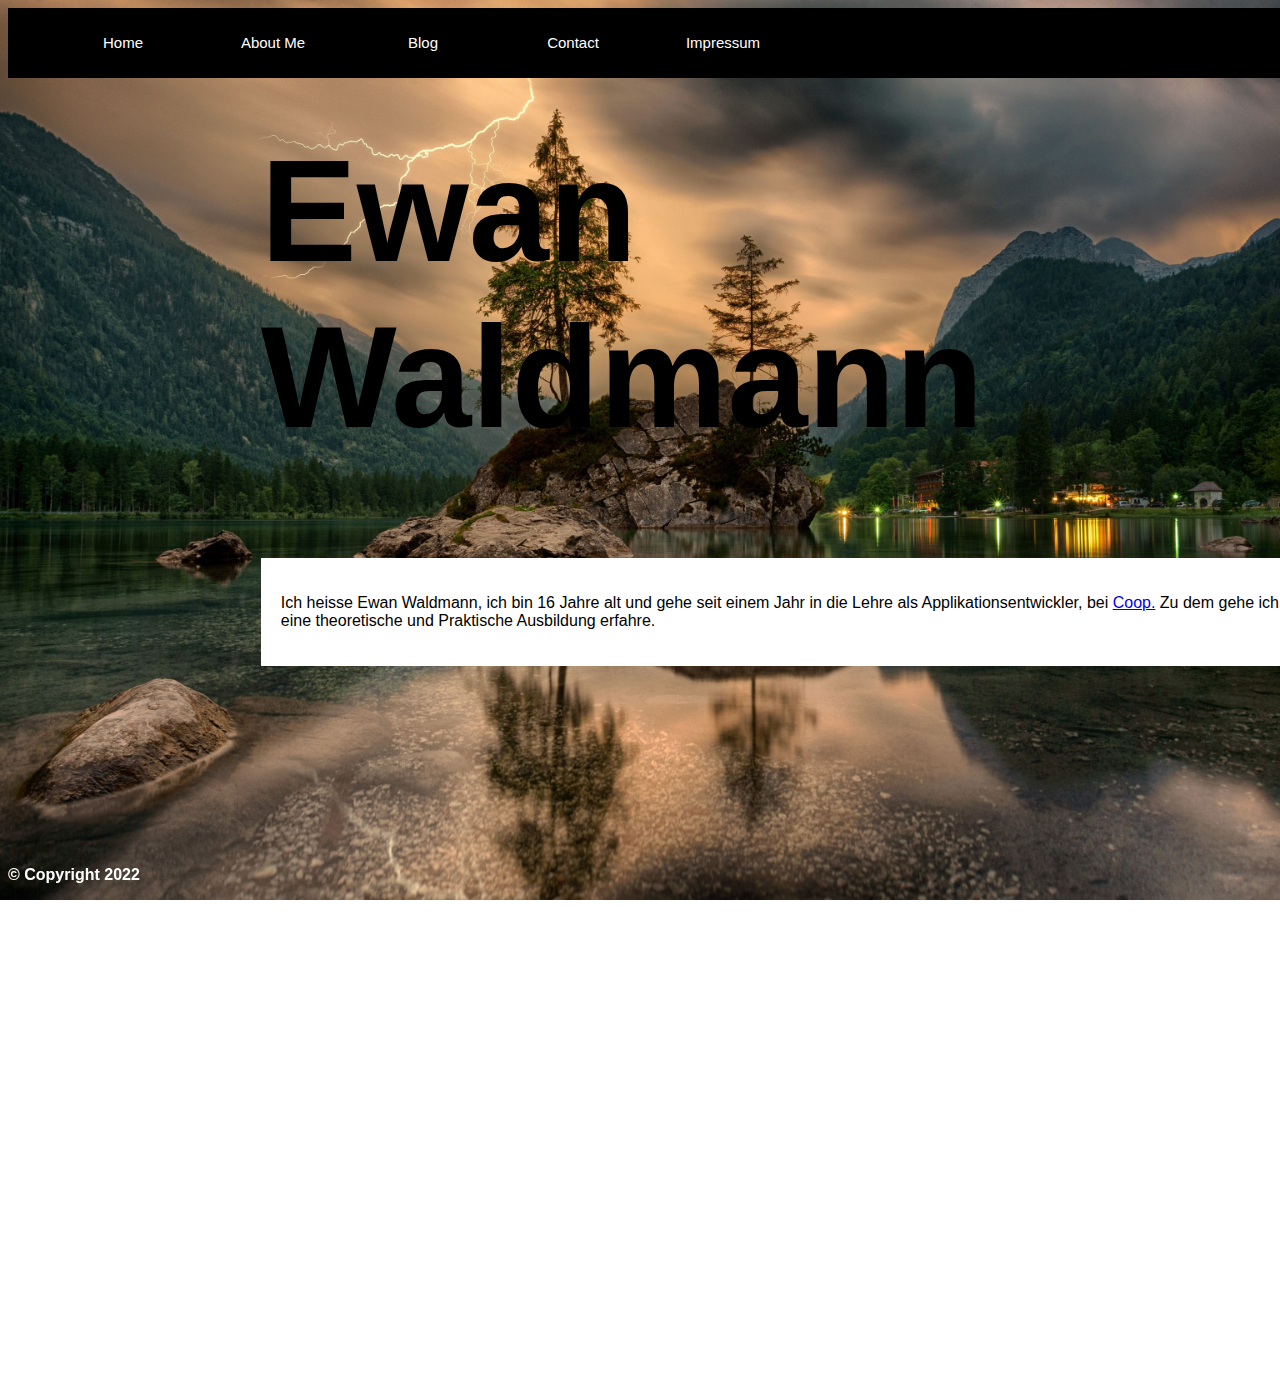
==== aboutme.html @ a39cfaf3 "Format fixing" ====
<head>
    <meta charset="UTF-8">
    <meta http-equiv="X-UA-Compatible" content="IE=edge">
    <meta name="viewport" content="width=device-width, initial-scale=1.0">
    <link href="css/style.css" rel="stylesheet">
    <title>About Me</title>
</head>

<body>
    <header>
        <h1 class="title">Ewan Waldmann</h1>
    </header>
    <nav>
        <!--Navigationsleiste-->

        <ul class="navbar">
            <li class="navbox"><a class="navtext" href="index.html">Home</a> </li>
            <li class="navbox"><a class="navtext" href="aboutme.html">About Me</a></li>
            <li class="navbox"><a class="navtext" href="Blog.html">Blog</a> </li>
            <li class="navbox"><a class="navtext" href="contact.html">Contact</a> </li>
            <li class="navbox"><a class="navtext" href="impressum.html">Impressum</a></li>

        </ul>
    </nav>

    <main class="maintext">
        <p>Ich heisse Ewan Waldmann, ich bin 16 Jahre alt und gehe seit einem Jahr in die Lehre als
            Applikationsentwickler, bei <a href="https://coop.ch" target="_blank">Coop.</a> Zu dem gehe ich zur <a
                href="https://bbzbl.ch" target="_blank">Schule</a>, wo ich eine theoretische und Praktische Ausbildung
            erfahre. </p>


    </main>
    <footer>
        <h3>© Copyright 2022</h3>
    </footer>
</body>
---- css/style.css ----
@import url(https://fonts.google.com/specimen/Oswald?query=oswald);
* {
    box-sizing: border-box;
    font-family: "oswald", sans-serif;
    font-size: medium;
}

body {
    max-width: 100%;
    display: grid;

    grid-template-columns: 20% 90% 10%;

    grid-template-rows: auto 3fr auto;

    grid-template-areas:

        "nav nav nav"
        "aside main ASIDE"
        "footer footer footer";

}

main {
    grid-area: main;
    width: 1200px;
    margin-top: 12rem;
}

header {
    font-weight: bolder;
    font-size: 300%;
    margin-top: 25px;
}

footer {
    grid-area: footer;
    bottom: 0;
    position: fixed;
    color: white;
    font-size: initial;
    text-align: center;
}

#footertext {
    /*Text im Footer*/
    color: white;
    font-size: 16px;

}

.welcome {
    /*Homeseite inschrift*/
    font-size: 1000%;
    color: #BDD4E7;
    margin-top: 150px;
    width: fit-content;

}

nav {
    /*Navigationsbalken*/
    background-color: black;
    width: 100%;
    height: 70px;
    grid-area: nav;
    position: absolute;
    margin-top: 0;
}



.navbar {
    /*Navigationsliste*/
    list-style: none;
}

.navbox {
    /*Navigationsbox*/
    float: left;
    background-color: black;
    text-align: center;
    width: 150px;
}

.navtext {
    /*Text in der Navigationsbox*/
    display: block;
    color: white;
    padding: 10px 12px;
    text-decoration: none;
    font-size: 15px;
}

.navbox:hover {
    /*Hover über den Navtext*/
    background-color: #333;
    border-left: solid white;
}

.navbox2 {
    /*zweite Navigationsbox*/
    display: none;
}



html {
    /*hintergrund auf allen Seiten*/
    background-image: url("Medien/tree.jpg");
    background-size: cover;
    background-position: center;
    min-height: 1400px;
    background-attachment: fixed;
}


.title {
    /*Title auf allen seiten*/
    font-size: 300%;
    margin-left: 100%;
}

.maintext {
    padding: 20px;
    background-color: white;
    height: fit-content;
    margin-top: 0;
    grid-area: main;
}

.hiddennav {
    display: none;
    list-style: none;
}

.contact {
    /*DIV Kontaktseite*/
    padding: 30px;
   margin-top: 0;
}


.contactinput {
    /*Inputfeld Kontaktseite*/
    color: #212227;
    border: none;
    border-bottom: 1px solid #212227;
    text-align: left;
    width: 100%;
    height: 50px;
    font-size: 16px;
    outline: none;
}



#contactmessage {
    /*Textfeld Kontaktseite*/
    width: 100%;
    font-size: 16px;
    margin-top: 20px;
    border: 1px solid #212227;
    min-height: 200px;
    border-radius: 8px;
    padding: 10px;
    outline: none;
}

#submit {
    background-color: #212227;
    color: white;
    padding: 12px 20px;
    border: none;
    border-radius: 5px;
    cursor: pointer;

}

#submit:hover {
    background-color: #637074;

}

@media only screen and (max-width: 700px) {

    .welcome {
        padding-top: 40px;
        font-size: 300%;
        font-weight: lighter;
    }

    main{
        width: 400px;
    }
    .title {
        font-size: 150%;
        padding: 40px;
    }

    .navtext {
        font-size: 12px;
    }

    .home {
        min-height: 700px;

    }

    .navbar {
        display: none;
    }

    #impressum {
        font-size: 14px;
    }

    .hiddennav {
        display: block;
        list-style: none;
    }

    .hiddennav:hover .navbox2 {
        display: block;
        list-style: none;
    }
}
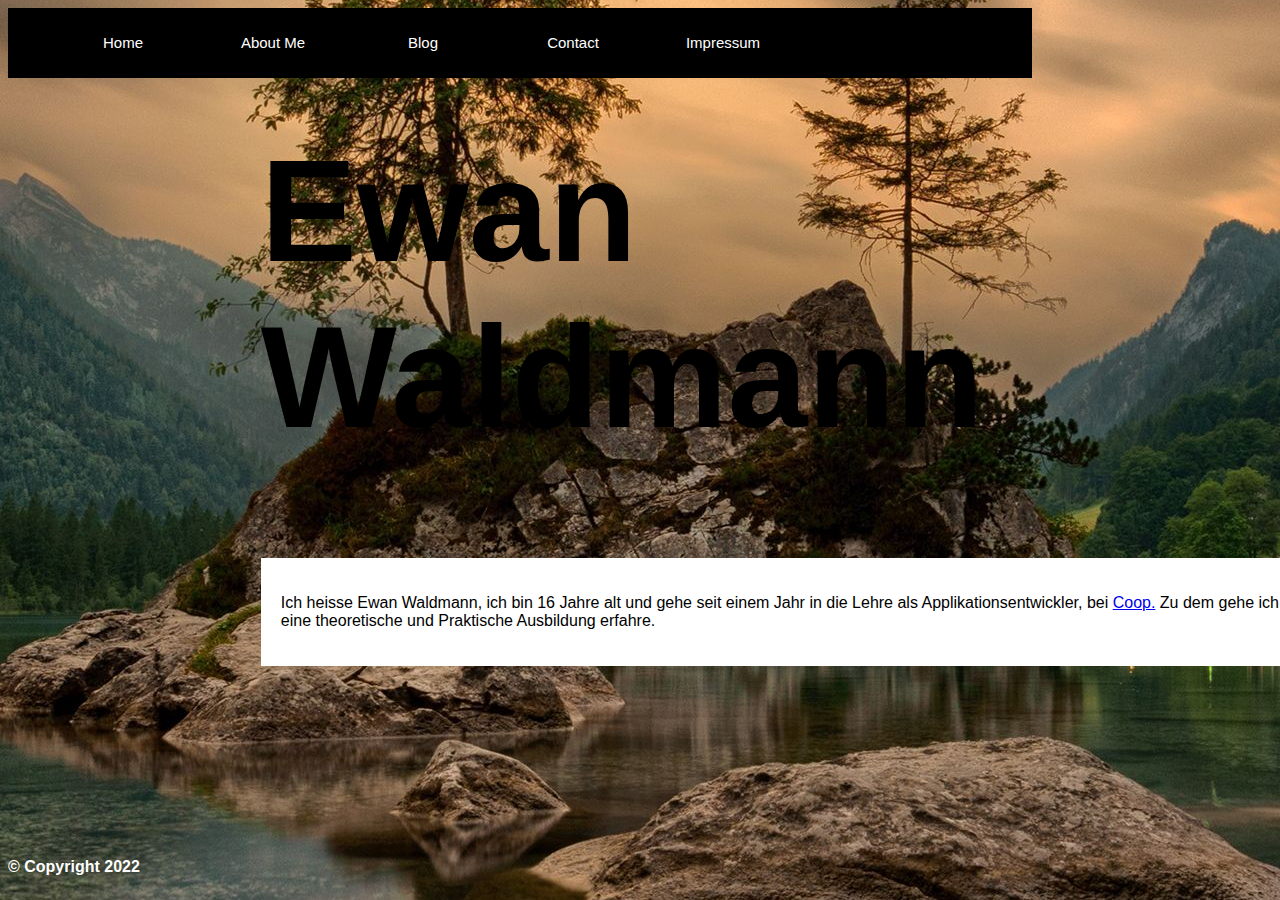
==== commit 6c560dd2: "fixing" ====
--- a/aboutme.html
+++ b/aboutme.html
@@ -21,6 +21,14 @@
             <li class="navbox"><a class="navtext" href="impressum.html">Impressum</a></li>
 
         </ul>
+        <ul class="hiddennav">
+            <li class="navbox1"><a class="navtext" href="index.html">Menu</a></li>
+                <ul>
+                    <li class="navbox2"><a class="navtext" href="aboutme.html">About Me</a></li>
+                    <li class="navbox2"><a class="navtext" href="Blog.html">Blog</a> </li>
+                    <li class="navbox2"><a class="navtext" href="contact.html">Contact</a> </li>
+                    <li class="navbox2"><a class="navtext" href="impressum.html">Impressum</a></li>
+                </ul>
     </nav>
 
     <main class="maintext">
--- a/css/style.css
+++ b/css/style.css
@@ -1,4 +1,5 @@
 @import url(https://fonts.google.com/specimen/Oswald?query=oswald);
+
 * {
     box-sizing: border-box;
     font-family: "oswald", sans-serif;
@@ -6,7 +7,17 @@
 }
 
 body {
-    max-width: 100%;
+    /*Body auf allen seiten mit dem Grid*/
+
+    /*hintergrund auf allen Seiten*/
+    background-image: url("Medien/tree.jpg");
+    /*   background-size: cover;
+       background-position: center;
+       min-height: 1400px;
+       background-attachment: fixed;*/
+    background-position: center;
+    background-repeat: no-repeat;
+    max-width: fit-content;
     display: grid;
 
     grid-template-columns: 20% 90% 10%;
@@ -16,7 +27,7 @@
     grid-template-areas:
 
         "nav nav nav"
-        "aside main ASIDE"
+        "aside main main"
         "footer footer footer";
 
 }
@@ -36,10 +47,9 @@
 footer {
     grid-area: footer;
     bottom: 0;
-    position: fixed;
     color: white;
     font-size: initial;
-    text-align: center;
+    text-align: left;
 }
 
 #footertext {
@@ -53,7 +63,7 @@
     /*Homeseite inschrift*/
     font-size: 1000%;
     color: #BDD4E7;
-    margin-top: 150px;
+    margin-top: 10;
     width: fit-content;
 
 }
@@ -61,7 +71,7 @@
 nav {
     /*Navigationsbalken*/
     background-color: black;
-    width: 100%;
+    width: 80%;
     height: 70px;
     grid-area: nav;
     position: absolute;
@@ -83,6 +93,13 @@
     width: 150px;
 }
 
+.navbox1 {
+    background-color: black;
+    text-align: center;
+    width: 150px;
+}
+
+
 .navtext {
     /*Text in der Navigationsbox*/
     display: block;
@@ -101,18 +118,18 @@
 .navbox2 {
     /*zweite Navigationsbox*/
     display: none;
-}
-
-
-
-html {
-    /*hintergrund auf allen Seiten*/
-    background-image: url("Medien/tree.jpg");
-    background-size: cover;
-    background-position: center;
-    min-height: 1400px;
-    background-attachment: fixed;
-}
+    background-color: black;
+    text-align: center;
+    width: 150px;
+    height: 40px;
+}
+
+.navbox2:hover {
+    background-color: #333;
+    border-left: solid white;
+}
+
+
 
 
 .title {
@@ -122,6 +139,7 @@
 }
 
 .maintext {
+    /*Formatierung des Textest auf allen seiten in der Main*/
     padding: 20px;
     background-color: white;
     height: fit-content;
@@ -130,14 +148,20 @@
 }
 
 .hiddennav {
+    /*versteckte NAVBar bei verkleinerung des Fensters*/
     display: none;
     list-style: none;
+}
+
+.hiddennav:hover {
+
+    width: fit-content;
 }
 
 .contact {
     /*DIV Kontaktseite*/
     padding: 30px;
-   margin-top: 0;
+    margin-top: 0;
 }
 
 
@@ -168,6 +192,7 @@
 }
 
 #submit {
+    /*Submit button*/
     background-color: #212227;
     color: white;
     padding: 12px 20px;
@@ -182,17 +207,23 @@
 
 }
 
+#platz {
+    height: 700px;
+}
+
 @media only screen and (max-width: 700px) {
 
     .welcome {
+        /*titel auf Homepage*/
         padding-top: 40px;
         font-size: 300%;
         font-weight: lighter;
     }
 
-    main{
+    main {
         width: 400px;
     }
+
     .title {
         font-size: 150%;
         padding: 40px;
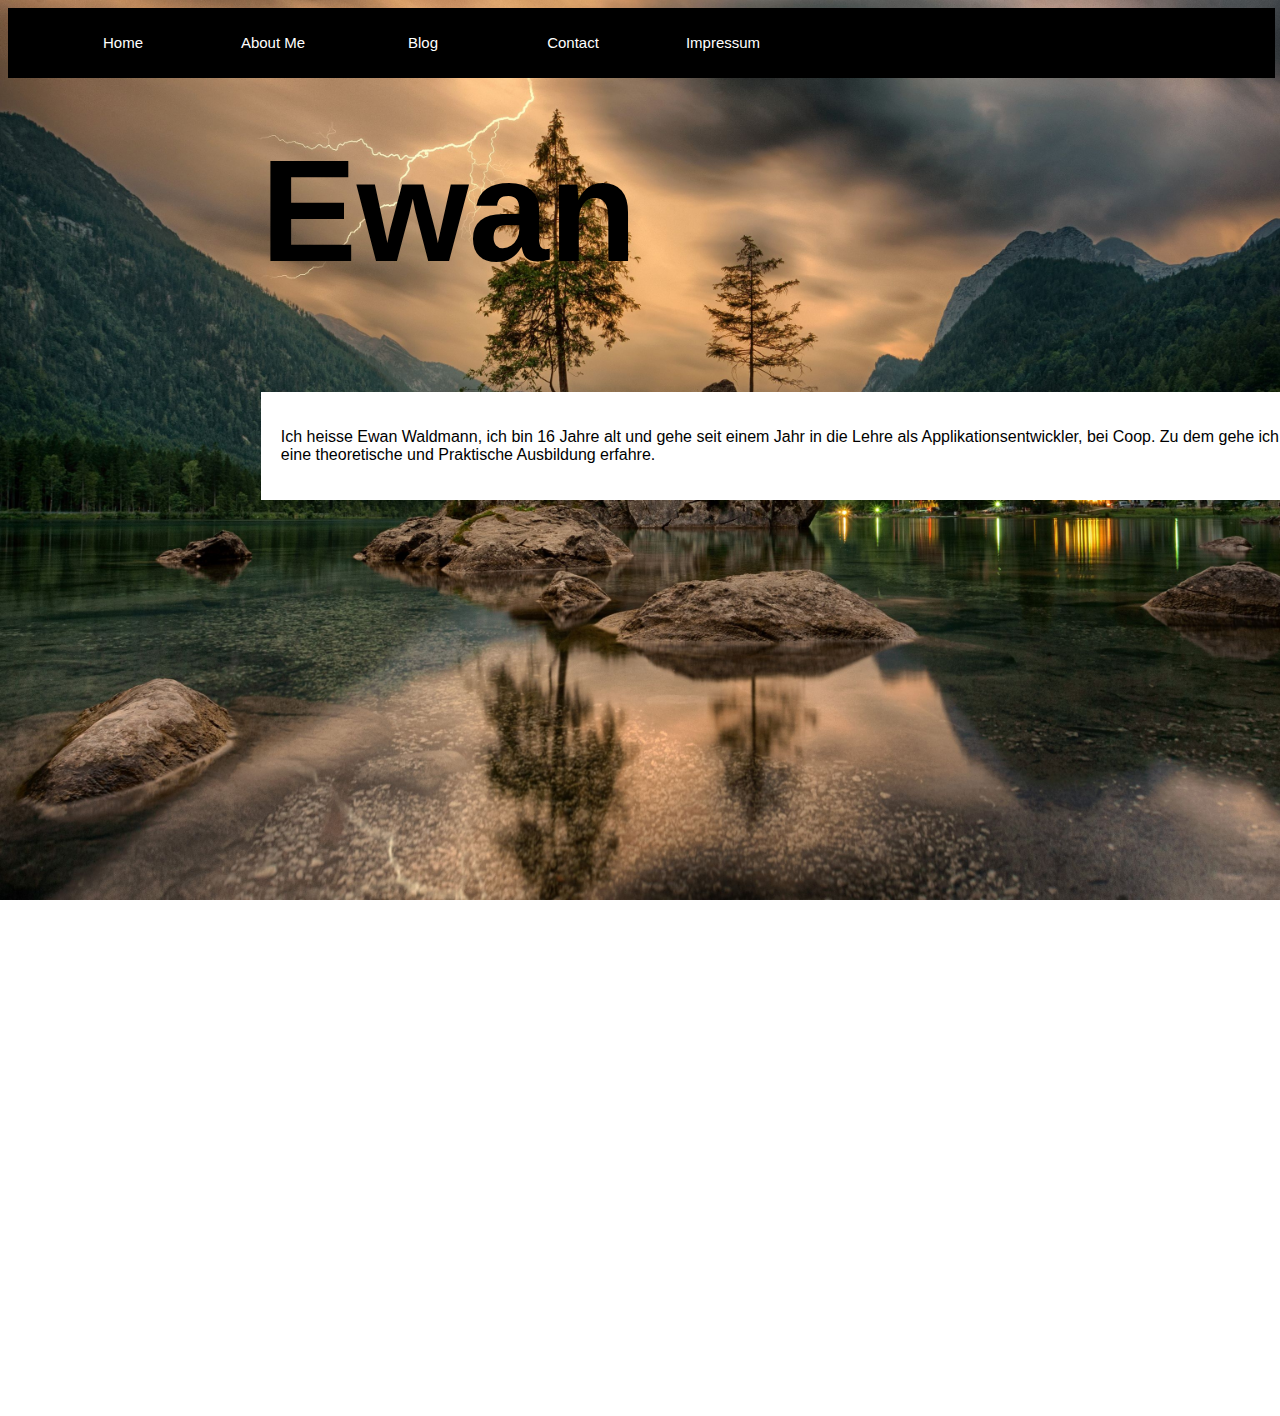
==== commit 210c5fa4: "Grund Design Festgelegt" ====
--- a/aboutme.html
+++ b/aboutme.html
@@ -8,7 +8,7 @@
 
 <body>
     <header>
-        <h1 class="title">Ewan Waldmann</h1>
+        <h1 class="title">Ewan</h1>
     </header>
     <nav>
         <!--Navigationsleiste-->
@@ -33,8 +33,7 @@
 
     <main class="maintext">
         <p>Ich heisse Ewan Waldmann, ich bin 16 Jahre alt und gehe seit einem Jahr in die Lehre als
-            Applikationsentwickler, bei <a href="https://coop.ch" target="_blank">Coop.</a> Zu dem gehe ich zur <a
-                href="https://bbzbl.ch" target="_blank">Schule</a>, wo ich eine theoretische und Praktische Ausbildung
+            Applikationsentwickler, bei Coop. Zu dem gehe ich zur Schule, wo ich eine theoretische und Praktische Ausbildung
             erfahre. </p>
 
 
--- a/css/style.css
+++ b/css/style.css
@@ -11,12 +11,12 @@
 
     /*hintergrund auf allen Seiten*/
     background-image: url("Medien/tree.jpg");
-    /*   background-size: cover;
+      background-size: cover;
        background-position: center;
        min-height: 1400px;
-       background-attachment: fixed;*/
-    background-position: center;
-    background-repeat: no-repeat;
+       background-attachment: fixed;
+    /*background-position: center;
+    background-repeat: no-repeat;*/
     max-width: fit-content;
     display: grid;
 
@@ -42,6 +42,7 @@
     font-weight: bolder;
     font-size: 300%;
     margin-top: 25px;
+
 }
 
 footer {
@@ -71,7 +72,7 @@
 nav {
     /*Navigationsbalken*/
     background-color: black;
-    width: 80%;
+    width: 99%;
     height: 70px;
     grid-area: nav;
     position: absolute;
@@ -137,6 +138,7 @@
     font-size: 300%;
     margin-left: 100%;
 }
+
 
 .maintext {
     /*Formatierung des Textest auf allen seiten in der Main*/
@@ -145,6 +147,7 @@
     height: fit-content;
     margin-top: 0;
     grid-area: main;
+    max-width: 95%;
 }
 
 .hiddennav {
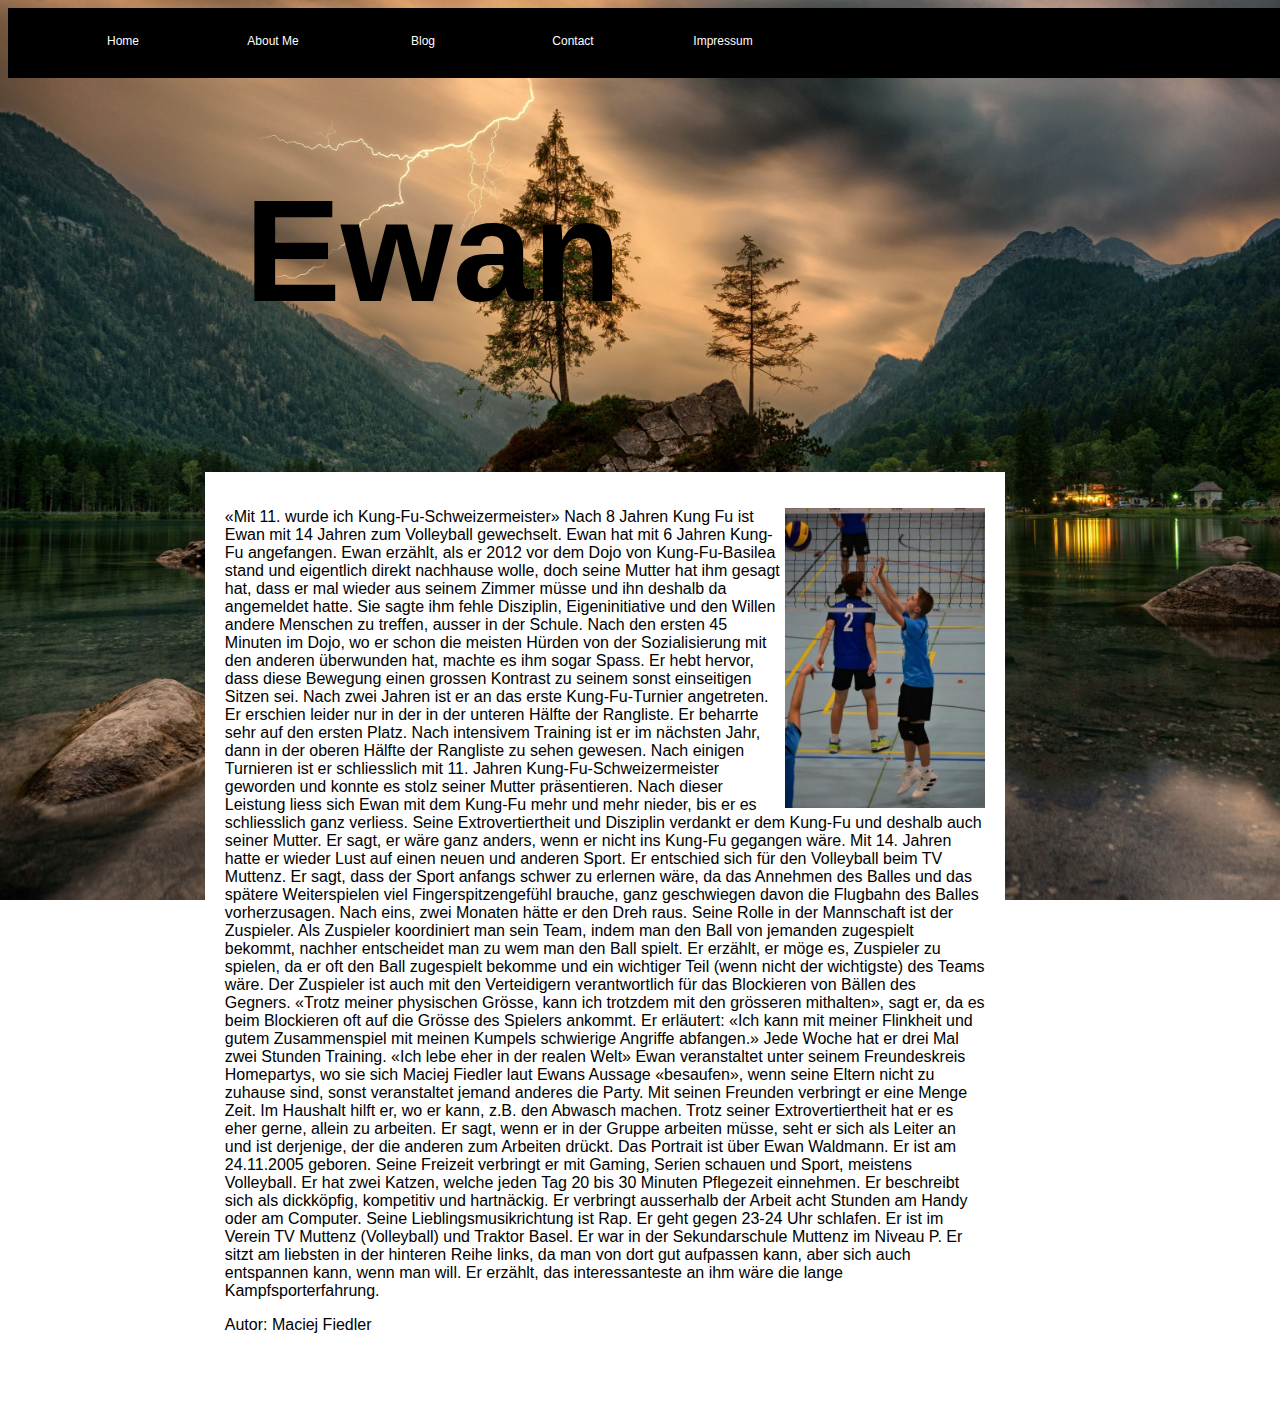
==== commit 250fbca3: "About Me eintrag" ====
--- a/aboutme.html
+++ b/aboutme.html
@@ -32,11 +32,21 @@
     </nav>
 
     <main class="maintext">
-        <p>Ich heisse Ewan Waldmann, ich bin 16 Jahre alt und gehe seit einem Jahr in die Lehre als
-            Applikationsentwickler, bei Coop. Zu dem gehe ich zur Schule, wo ich eine theoretische und Praktische Ausbildung
-            erfahre. </p>
-
-
+        <p>
+            <img class="ewan" src="css/Medien/EwanVolley.jpg" alt="Ewan beim Volleyball beim TV Muttenz" width="200px" height="300px">
+            «Mit 11. wurde ich Kung-Fu-Schweizermeister»
+            Nach 8 Jahren Kung Fu ist Ewan mit 14 Jahren zum Volleyball gewechselt.
+            Ewan hat mit 6 Jahren Kung-Fu angefangen.
+            Ewan erzählt, als er 2012 vor dem Dojo von Kung-Fu-Basilea stand und eigentlich direkt nachhause wolle, doch seine Mutter hat ihm gesagt hat, dass er mal wieder aus seinem Zimmer müsse und ihn deshalb da angemeldet hatte. Sie sagte ihm fehle Disziplin, Eigeninitiative und den Willen andere Menschen zu treffen, ausser in der Schule. Nach den ersten 45 Minuten im Dojo, wo er schon die meisten Hürden von der Sozialisierung mit den anderen überwunden hat, machte es ihm sogar Spass. Er hebt hervor, dass diese Bewegung einen grossen Kontrast zu seinem sonst einseitigen Sitzen sei. Nach zwei Jahren ist er an das erste Kung-Fu-Turnier angetreten. Er erschien leider nur in der in der unteren Hälfte der Rangliste. Er beharrte sehr auf den ersten Platz. Nach intensivem Training ist er im nächsten Jahr, dann in der oberen Hälfte der Rangliste zu sehen gewesen. Nach einigen Turnieren ist er schliesslich mit 11. Jahren Kung-Fu-Schweizermeister geworden und konnte es stolz seiner Mutter präsentieren. Nach dieser Leistung liess sich Ewan mit dem Kung-Fu mehr und mehr nieder, bis er es schliesslich ganz verliess. Seine Extrovertiertheit und Disziplin verdankt er dem Kung-Fu und deshalb auch seiner Mutter. Er sagt, er wäre ganz anders, wenn er nicht ins Kung-Fu gegangen wäre.
+            Mit 14. Jahren hatte er wieder Lust auf einen neuen und anderen Sport. Er entschied sich für den Volleyball beim TV Muttenz.
+            Er sagt, dass der Sport anfangs schwer zu erlernen wäre, da das Annehmen des Balles und das spätere Weiterspielen viel Fingerspitzengefühl brauche, ganz geschwiegen davon die Flugbahn des Balles vorherzusagen. Nach eins, zwei Monaten hätte er den Dreh raus. Seine Rolle in der Mannschaft ist der Zuspieler. Als Zuspieler koordiniert man sein Team, indem man den Ball von jemanden zugespielt bekommt, nachher entscheidet man zu wem man den Ball spielt. Er erzählt, er möge es, Zuspieler zu spielen, da er oft den Ball zugespielt bekomme und ein wichtiger Teil (wenn nicht der wichtigste) des Teams wäre. Der Zuspieler ist auch mit den Verteidigern verantwortlich für das Blockieren von Bällen des Gegners. «Trotz meiner physischen Grösse, kann ich trotzdem mit den grösseren mithalten», sagt er, da es beim Blockieren oft auf die Grösse des Spielers ankommt. Er erläutert: «Ich kann mit meiner Flinkheit und gutem Zusammenspiel mit meinen Kumpels schwierige Angriffe abfangen.» Jede Woche hat er drei Mal zwei Stunden Training.
+         
+            «Ich lebe eher in der realen Welt»
+            Ewan veranstaltet unter seinem Freundeskreis Homepartys, wo sie sich
+            Maciej Fiedler
+            laut Ewans Aussage «besaufen», wenn seine Eltern nicht zu zuhause sind, sonst veranstaltet jemand anderes die Party. Mit seinen Freunden verbringt er eine Menge Zeit. Im Haushalt hilft er, wo er kann, z.B. den Abwasch machen. Trotz seiner Extrovertiertheit hat er es eher gerne, allein zu arbeiten. Er sagt, wenn er in der Gruppe arbeiten müsse, seht er sich als Leiter an und ist derjenige, der die anderen zum Arbeiten drückt.
+            Das Portrait ist über Ewan Waldmann. Er ist am 24.11.2005 geboren. Seine Freizeit verbringt er mit Gaming, Serien schauen und Sport, meistens Volleyball. Er hat zwei Katzen, welche jeden Tag 20 bis 30 Minuten Pflegezeit einnehmen. Er beschreibt sich als dickköpfig, kompetitiv und hartnäckig. Er verbringt ausserhalb der Arbeit acht Stunden am Handy oder am Computer. Seine Lieblingsmusikrichtung ist Rap. Er geht gegen 23-24 Uhr schlafen. Er ist im Verein TV Muttenz (Volleyball) und Traktor Basel. Er war in der Sekundarschule Muttenz im Niveau P. Er sitzt am liebsten in der hinteren Reihe links, da man von dort gut aufpassen kann, aber sich auch entspannen kann, wenn man will. Er erzählt, das interessanteste an ihm wäre die lange Kampfsporterfahrung. </p>
+<p>Autor: Maciej Fiedler</p>
     </main>
     <footer>
         <h3>© Copyright 2022</h3>
--- a/css/style.css
+++ b/css/style.css
@@ -5,16 +5,19 @@
     font-family: "oswald", sans-serif;
     font-size: medium;
 }
+html {
+    width: 1000px;
+}
 
 body {
     /*Body auf allen seiten mit dem Grid*/
 
     /*hintergrund auf allen Seiten*/
     background-image: url("Medien/tree.jpg");
-      background-size: cover;
-       background-position: center;
-       min-height: 1400px;
-       background-attachment: fixed;
+    background-size: cover;
+    background-position: center;
+    min-height: 1400px;
+    background-attachment: fixed;
     /*background-position: center;
     background-repeat: no-repeat;*/
     max-width: fit-content;
@@ -34,7 +37,6 @@
 
 main {
     grid-area: main;
-    width: 1200px;
     margin-top: 12rem;
 }
 
@@ -71,8 +73,8 @@
 
 nav {
     /*Navigationsbalken*/
+    width: 100%;
     background-color: black;
-    width: 99%;
     height: 70px;
     grid-area: nav;
     position: absolute;
@@ -210,11 +212,51 @@
 
 }
 
+iframe {
+    margin-left: 30%;
+}
+
 #platz {
+    /*Platzhalter auf der Homepage*/
     height: 700px;
 }
-
-@media only screen and (max-width: 700px) {
+.ewan {
+    float: right;
+}
+
+@media only screen and (max-width: 1400px) {
+    .welcome {
+        /*titel auf Homepage*/
+        padding-top: 40px;
+        font-size: 500%;
+        font-weight: lighter;
+    }
+
+    main {
+        width: 800px;
+    }
+
+    .title {
+        font-size: 300%;
+        padding: 40px;
+    }
+
+    .navtext {
+        font-size: 12px;
+    }
+
+    .home {
+        min-height: 700px;
+
+    }
+
+    iframe {
+        margin: 0;
+    }
+
+}
+
+@media only screen and (max-width: 900px) {
 
     .welcome {
         /*titel auf Homepage*/
@@ -225,21 +267,19 @@
 
     main {
         width: 400px;
+        margin: 5px;
     }
 
     .title {
         font-size: 150%;
         padding: 40px;
+        margin: 12px;
     }
 
     .navtext {
         font-size: 12px;
     }
 
-    .home {
-        min-height: 700px;
-
-    }
 
     .navbar {
         display: none;
@@ -257,5 +297,64 @@
     .hiddennav:hover .navbox2 {
         display: block;
         list-style: none;
-    }
+
+    }
+
+    #platz {
+        height: 0px;
+    }
+
+    nav {
+        width: 100%
+    }
+
+    .homemain {
+        width: 500px;
+    }
+
+    iframe {
+        height: 150%;
+        width: 100%;
+
+    }
+
+}
+@media only screen and (max-width: 600px) { 
+    body {
+        display: grid;
+
+        grid-template-columns: 90%;
+    
+        grid-template-rows:auto;
+    
+        grid-template-areas:
+    
+            "nav "
+            "main"
+            "footer";
+    
+    }
+
+    html {
+        width: 590px;
+        height: 400px;
+    }
+
+main {
+    width: 300px;
+    margin-left: 0;
+    text-align: left;
+}
+.title {
+    font-size: 100%;
+}
+.welcome {
+    position:relative;
+    top: 300px;
+    margin-left: 10%;
+}
+#platz {
+    display: none;
+}
+
 }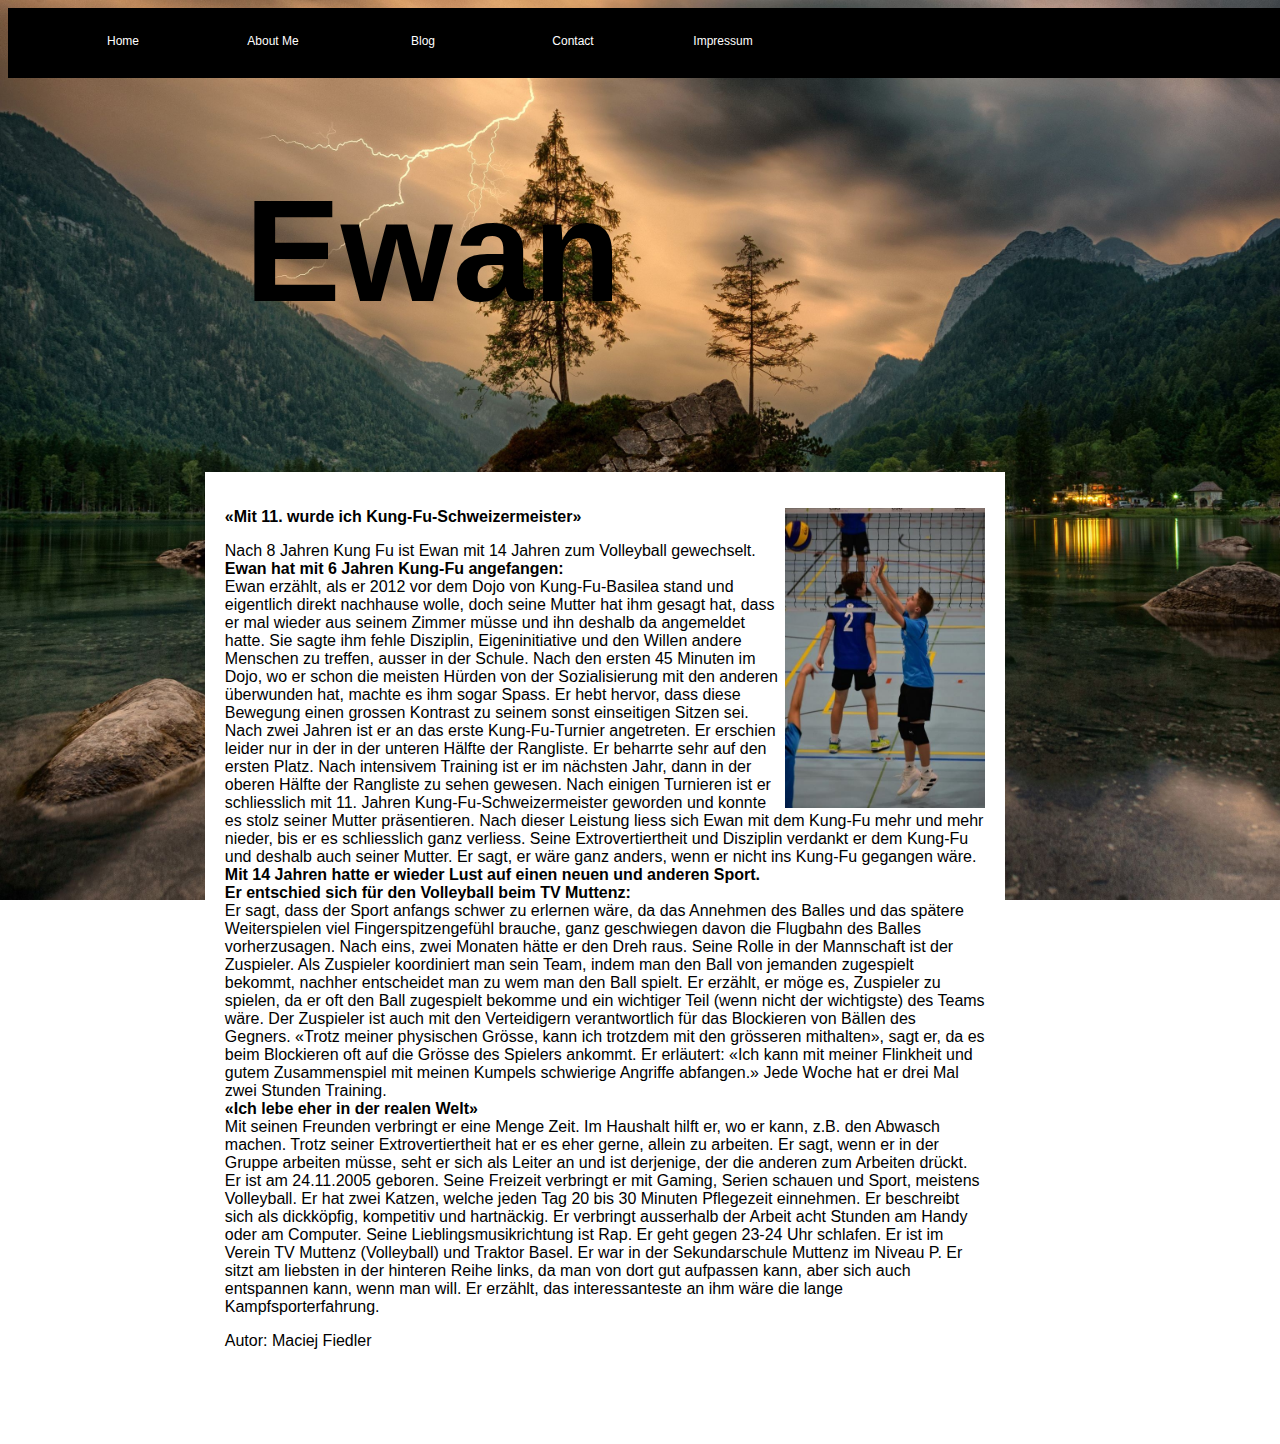
==== commit 83f7c19e: "About Me Struktur" ====
--- a/aboutme.html
+++ b/aboutme.html
@@ -19,7 +19,7 @@
             <li class="navbox"><a class="navtext" href="Blog.html">Blog</a> </li>
             <li class="navbox"><a class="navtext" href="contact.html">Contact</a> </li>
             <li class="navbox"><a class="navtext" href="impressum.html">Impressum</a></li>
-
+ 
         </ul>
         <ul class="hiddennav">
             <li class="navbox1"><a class="navtext" href="index.html">Menu</a></li>
@@ -32,20 +32,18 @@
     </nav>
 
     <main class="maintext">
-        <p>
+        <p> 
             <img class="ewan" src="css/Medien/EwanVolley.jpg" alt="Ewan beim Volleyball beim TV Muttenz" width="200px" height="300px">
-            «Mit 11. wurde ich Kung-Fu-Schweizermeister»
-            Nach 8 Jahren Kung Fu ist Ewan mit 14 Jahren zum Volleyball gewechselt.
-            Ewan hat mit 6 Jahren Kung-Fu angefangen.
+           <h3> «Mit 11. wurde ich Kung-Fu-Schweizermeister»</h3>
+            Nach 8 Jahren Kung Fu ist Ewan mit 14 Jahren zum Volleyball gewechselt.<br>
+           <strong> Ewan hat mit 6 Jahren Kung-Fu angefangen: <br></strong>
             Ewan erzählt, als er 2012 vor dem Dojo von Kung-Fu-Basilea stand und eigentlich direkt nachhause wolle, doch seine Mutter hat ihm gesagt hat, dass er mal wieder aus seinem Zimmer müsse und ihn deshalb da angemeldet hatte. Sie sagte ihm fehle Disziplin, Eigeninitiative und den Willen andere Menschen zu treffen, ausser in der Schule. Nach den ersten 45 Minuten im Dojo, wo er schon die meisten Hürden von der Sozialisierung mit den anderen überwunden hat, machte es ihm sogar Spass. Er hebt hervor, dass diese Bewegung einen grossen Kontrast zu seinem sonst einseitigen Sitzen sei. Nach zwei Jahren ist er an das erste Kung-Fu-Turnier angetreten. Er erschien leider nur in der in der unteren Hälfte der Rangliste. Er beharrte sehr auf den ersten Platz. Nach intensivem Training ist er im nächsten Jahr, dann in der oberen Hälfte der Rangliste zu sehen gewesen. Nach einigen Turnieren ist er schliesslich mit 11. Jahren Kung-Fu-Schweizermeister geworden und konnte es stolz seiner Mutter präsentieren. Nach dieser Leistung liess sich Ewan mit dem Kung-Fu mehr und mehr nieder, bis er es schliesslich ganz verliess. Seine Extrovertiertheit und Disziplin verdankt er dem Kung-Fu und deshalb auch seiner Mutter. Er sagt, er wäre ganz anders, wenn er nicht ins Kung-Fu gegangen wäre.
-            Mit 14. Jahren hatte er wieder Lust auf einen neuen und anderen Sport. Er entschied sich für den Volleyball beim TV Muttenz.
+            <strong><br> Mit 14 Jahren hatte er wieder Lust auf einen neuen und anderen Sport. <br> Er entschied sich für den Volleyball beim TV Muttenz: <br></strong>
             Er sagt, dass der Sport anfangs schwer zu erlernen wäre, da das Annehmen des Balles und das spätere Weiterspielen viel Fingerspitzengefühl brauche, ganz geschwiegen davon die Flugbahn des Balles vorherzusagen. Nach eins, zwei Monaten hätte er den Dreh raus. Seine Rolle in der Mannschaft ist der Zuspieler. Als Zuspieler koordiniert man sein Team, indem man den Ball von jemanden zugespielt bekommt, nachher entscheidet man zu wem man den Ball spielt. Er erzählt, er möge es, Zuspieler zu spielen, da er oft den Ball zugespielt bekomme und ein wichtiger Teil (wenn nicht der wichtigste) des Teams wäre. Der Zuspieler ist auch mit den Verteidigern verantwortlich für das Blockieren von Bällen des Gegners. «Trotz meiner physischen Grösse, kann ich trotzdem mit den grösseren mithalten», sagt er, da es beim Blockieren oft auf die Grösse des Spielers ankommt. Er erläutert: «Ich kann mit meiner Flinkheit und gutem Zusammenspiel mit meinen Kumpels schwierige Angriffe abfangen.» Jede Woche hat er drei Mal zwei Stunden Training.
          
-            «Ich lebe eher in der realen Welt»
-            Ewan veranstaltet unter seinem Freundeskreis Homepartys, wo sie sich
-            Maciej Fiedler
-            laut Ewans Aussage «besaufen», wenn seine Eltern nicht zu zuhause sind, sonst veranstaltet jemand anderes die Party. Mit seinen Freunden verbringt er eine Menge Zeit. Im Haushalt hilft er, wo er kann, z.B. den Abwasch machen. Trotz seiner Extrovertiertheit hat er es eher gerne, allein zu arbeiten. Er sagt, wenn er in der Gruppe arbeiten müsse, seht er sich als Leiter an und ist derjenige, der die anderen zum Arbeiten drückt.
-            Das Portrait ist über Ewan Waldmann. Er ist am 24.11.2005 geboren. Seine Freizeit verbringt er mit Gaming, Serien schauen und Sport, meistens Volleyball. Er hat zwei Katzen, welche jeden Tag 20 bis 30 Minuten Pflegezeit einnehmen. Er beschreibt sich als dickköpfig, kompetitiv und hartnäckig. Er verbringt ausserhalb der Arbeit acht Stunden am Handy oder am Computer. Seine Lieblingsmusikrichtung ist Rap. Er geht gegen 23-24 Uhr schlafen. Er ist im Verein TV Muttenz (Volleyball) und Traktor Basel. Er war in der Sekundarschule Muttenz im Niveau P. Er sitzt am liebsten in der hinteren Reihe links, da man von dort gut aufpassen kann, aber sich auch entspannen kann, wenn man will. Er erzählt, das interessanteste an ihm wäre die lange Kampfsporterfahrung. </p>
+            <strong> <br> «Ich lebe eher in der realen Welt»<br></strong>
+           Mit seinen Freunden verbringt er eine Menge Zeit. Im Haushalt hilft er, wo er kann, z.B. den Abwasch machen. Trotz seiner Extrovertiertheit hat er es eher gerne, allein zu arbeiten. Er sagt, wenn er in der Gruppe arbeiten müsse, seht er sich als Leiter an und ist derjenige, der die anderen zum Arbeiten drückt.
+            Er ist am 24.11.2005 geboren. Seine Freizeit verbringt er mit Gaming, Serien schauen und Sport, meistens Volleyball. Er hat zwei Katzen, welche jeden Tag 20 bis 30 Minuten Pflegezeit einnehmen. Er beschreibt sich als dickköpfig, kompetitiv und hartnäckig. Er verbringt ausserhalb der Arbeit acht Stunden am Handy oder am Computer. Seine Lieblingsmusikrichtung ist Rap. Er geht gegen 23-24 Uhr schlafen. Er ist im Verein TV Muttenz (Volleyball) und Traktor Basel. Er war in der Sekundarschule Muttenz im Niveau P. Er sitzt am liebsten in der hinteren Reihe links, da man von dort gut aufpassen kann, aber sich auch entspannen kann, wenn man will. Er erzählt, das interessanteste an ihm wäre die lange Kampfsporterfahrung. </p>
 <p>Autor: Maciej Fiedler</p>
     </main>
     <footer>
--- a/css/style.css
+++ b/css/style.css
@@ -356,5 +356,10 @@
 #platz {
     display: none;
 }
+iframe {
+    height: 150%;
+    width: 100%;
+
+}
 
 }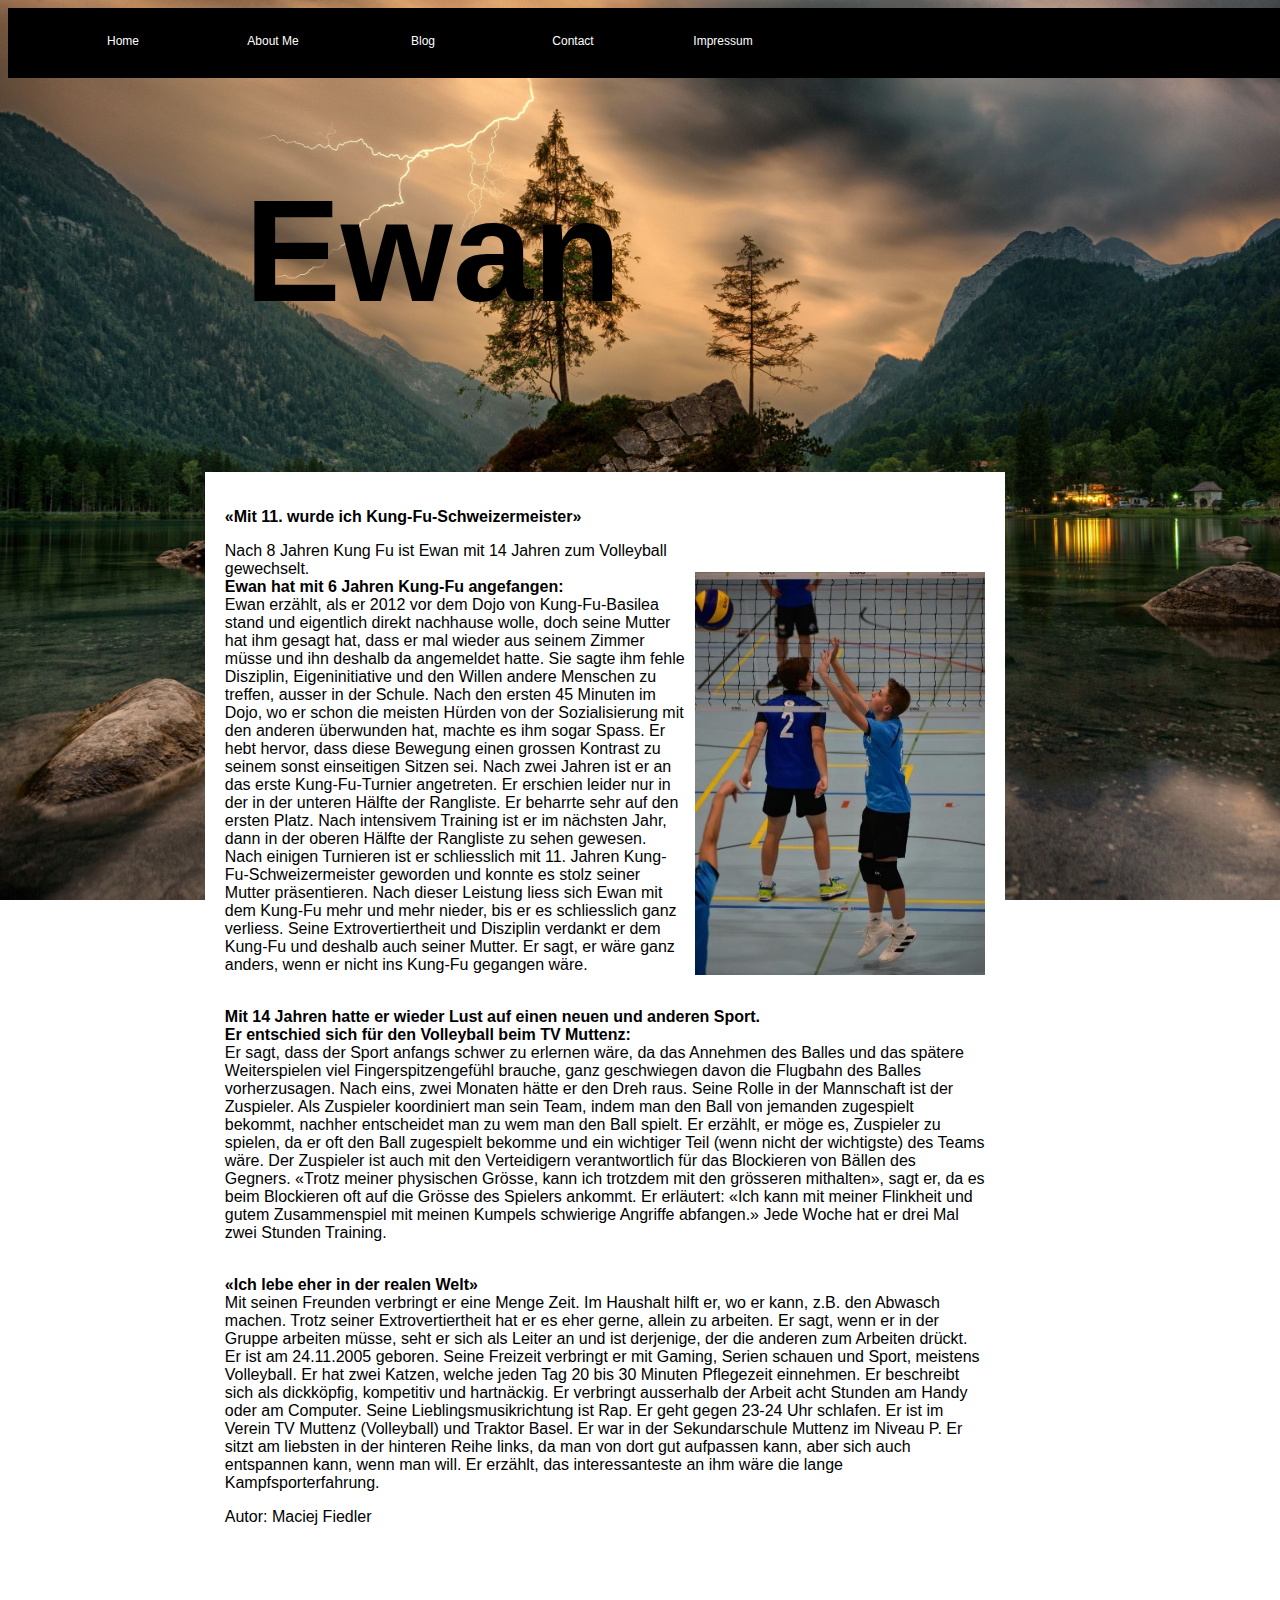
==== commit 3414504b: "Last Changes" ====
--- a/aboutme.html
+++ b/aboutme.html
@@ -1,52 +1,67 @@
-<head>
-    <meta charset="UTF-8">
-    <meta http-equiv="X-UA-Compatible" content="IE=edge">
-    <meta name="viewport" content="width=device-width, initial-scale=1.0">
-    <link href="css/style.css" rel="stylesheet">
-    <title>About Me</title>
-</head>
+<!DOCTYPE html>
 
-<body>
-    <header>
-        <h1 class="title">Ewan</h1>
-    </header>
-    <nav>
-        <!--Navigationsleiste-->
+<html lang="de">
 
-        <ul class="navbar">
-            <li class="navbox"><a class="navtext" href="index.html">Home</a> </li>
-            <li class="navbox"><a class="navtext" href="aboutme.html">About Me</a></li>
-            <li class="navbox"><a class="navtext" href="Blog.html">Blog</a> </li>
-            <li class="navbox"><a class="navtext" href="contact.html">Contact</a> </li>
-            <li class="navbox"><a class="navtext" href="impressum.html">Impressum</a></li>
- 
-        </ul>
-        <ul class="hiddennav">
-            <li class="navbox1"><a class="navtext" href="index.html">Menu</a></li>
+    
+
+    <head>
+        <meta charset="UTF-8">
+        <meta http-equiv="X-UA-Compatible" content="IE=edge">
+        <meta name="description" content="Kurzes Portrait von Ewan Waldmann.">
+        <meta name="keywords" content="Ewan Waldmann, Volleyball, Maciej Fiedler">
+        <meta name="author" content="Maciej Fiedler">
+        <meta name="viewport" content="width=device-width, initial-scale=1.0">
+        <link href="css/style.css" rel="stylesheet">
+        <title>About Me</title>
+    </head>
+    
+    <body>
+        <header>
+            <h1 class="title">Ewan</h1>
+        </header>
+        <nav>
+            <!--Navigationsleiste-->
+            <ul class="navbar">
+                <li class="navbox"><a class="navtext" href="index.html">Home</a> </li>
+                <li class="navbox"><a class="navtext" href="aboutme.html">About Me</a></li>
+                <li class="navbox"><a class="navtext" href="Blog.html">Blog</a> </li>
+                <li class="navbox"><a class="navtext" href="contact.html">Contact</a> </li>
+                <li class="navbox"><a class="navtext" href="impressum.html">Impressum</a></li>
+                
+            </ul>
+            <div class="hiddennav">
+            <ul>
+                <li class="navbox1"><a class="navtext" href="index.html">Menu</a></li>
+            </ul>
                 <ul>
                     <li class="navbox2"><a class="navtext" href="aboutme.html">About Me</a></li>
                     <li class="navbox2"><a class="navtext" href="Blog.html">Blog</a> </li>
                     <li class="navbox2"><a class="navtext" href="contact.html">Contact</a> </li>
                     <li class="navbox2"><a class="navtext" href="impressum.html">Impressum</a></li>
                 </ul>
-    </nav>
-
-    <main class="maintext">
-        <p> 
-            <img class="ewan" src="css/Medien/EwanVolley.jpg" alt="Ewan beim Volleyball beim TV Muttenz" width="200px" height="300px">
-           <h3> «Mit 11. wurde ich Kung-Fu-Schweizermeister»</h3>
-            Nach 8 Jahren Kung Fu ist Ewan mit 14 Jahren zum Volleyball gewechselt.<br>
-           <strong> Ewan hat mit 6 Jahren Kung-Fu angefangen: <br></strong>
-            Ewan erzählt, als er 2012 vor dem Dojo von Kung-Fu-Basilea stand und eigentlich direkt nachhause wolle, doch seine Mutter hat ihm gesagt hat, dass er mal wieder aus seinem Zimmer müsse und ihn deshalb da angemeldet hatte. Sie sagte ihm fehle Disziplin, Eigeninitiative und den Willen andere Menschen zu treffen, ausser in der Schule. Nach den ersten 45 Minuten im Dojo, wo er schon die meisten Hürden von der Sozialisierung mit den anderen überwunden hat, machte es ihm sogar Spass. Er hebt hervor, dass diese Bewegung einen grossen Kontrast zu seinem sonst einseitigen Sitzen sei. Nach zwei Jahren ist er an das erste Kung-Fu-Turnier angetreten. Er erschien leider nur in der in der unteren Hälfte der Rangliste. Er beharrte sehr auf den ersten Platz. Nach intensivem Training ist er im nächsten Jahr, dann in der oberen Hälfte der Rangliste zu sehen gewesen. Nach einigen Turnieren ist er schliesslich mit 11. Jahren Kung-Fu-Schweizermeister geworden und konnte es stolz seiner Mutter präsentieren. Nach dieser Leistung liess sich Ewan mit dem Kung-Fu mehr und mehr nieder, bis er es schliesslich ganz verliess. Seine Extrovertiertheit und Disziplin verdankt er dem Kung-Fu und deshalb auch seiner Mutter. Er sagt, er wäre ganz anders, wenn er nicht ins Kung-Fu gegangen wäre.
-            <strong><br> Mit 14 Jahren hatte er wieder Lust auf einen neuen und anderen Sport. <br> Er entschied sich für den Volleyball beim TV Muttenz: <br></strong>
-            Er sagt, dass der Sport anfangs schwer zu erlernen wäre, da das Annehmen des Balles und das spätere Weiterspielen viel Fingerspitzengefühl brauche, ganz geschwiegen davon die Flugbahn des Balles vorherzusagen. Nach eins, zwei Monaten hätte er den Dreh raus. Seine Rolle in der Mannschaft ist der Zuspieler. Als Zuspieler koordiniert man sein Team, indem man den Ball von jemanden zugespielt bekommt, nachher entscheidet man zu wem man den Ball spielt. Er erzählt, er möge es, Zuspieler zu spielen, da er oft den Ball zugespielt bekomme und ein wichtiger Teil (wenn nicht der wichtigste) des Teams wäre. Der Zuspieler ist auch mit den Verteidigern verantwortlich für das Blockieren von Bällen des Gegners. «Trotz meiner physischen Grösse, kann ich trotzdem mit den grösseren mithalten», sagt er, da es beim Blockieren oft auf die Grösse des Spielers ankommt. Er erläutert: «Ich kann mit meiner Flinkheit und gutem Zusammenspiel mit meinen Kumpels schwierige Angriffe abfangen.» Jede Woche hat er drei Mal zwei Stunden Training.
-         
-            <strong> <br> «Ich lebe eher in der realen Welt»<br></strong>
-           Mit seinen Freunden verbringt er eine Menge Zeit. Im Haushalt hilft er, wo er kann, z.B. den Abwasch machen. Trotz seiner Extrovertiertheit hat er es eher gerne, allein zu arbeiten. Er sagt, wenn er in der Gruppe arbeiten müsse, seht er sich als Leiter an und ist derjenige, der die anderen zum Arbeiten drückt.
-            Er ist am 24.11.2005 geboren. Seine Freizeit verbringt er mit Gaming, Serien schauen und Sport, meistens Volleyball. Er hat zwei Katzen, welche jeden Tag 20 bis 30 Minuten Pflegezeit einnehmen. Er beschreibt sich als dickköpfig, kompetitiv und hartnäckig. Er verbringt ausserhalb der Arbeit acht Stunden am Handy oder am Computer. Seine Lieblingsmusikrichtung ist Rap. Er geht gegen 23-24 Uhr schlafen. Er ist im Verein TV Muttenz (Volleyball) und Traktor Basel. Er war in der Sekundarschule Muttenz im Niveau P. Er sitzt am liebsten in der hinteren Reihe links, da man von dort gut aufpassen kann, aber sich auch entspannen kann, wenn man will. Er erzählt, das interessanteste an ihm wäre die lange Kampfsporterfahrung. </p>
-<p>Autor: Maciej Fiedler</p>
-    </main>
-    <footer>
-        <h3>© Copyright 2022</h3>
-    </footer>
-</body>+            </div>
+        </nav>
+            
+            <main class="maintext">
+                <img class="ewan" src="css/Medien/EwanVolley.jpg" alt="Ewan beim Volleyball beim TV Muttenz" >
+                
+                    <h3> «Mit 11. wurde ich Kung-Fu-Schweizermeister»</h3>
+                    <p>   Nach 8 Jahren Kung Fu ist Ewan mit 14 Jahren zum Volleyball gewechselt.<br>
+                    <strong> Ewan hat mit 6 Jahren Kung-Fu angefangen: <br></strong>
+                    Ewan erzählt, als er 2012 vor dem Dojo von Kung-Fu-Basilea stand und eigentlich direkt nachhause wolle, doch seine Mutter hat ihm gesagt hat, dass er mal wieder aus seinem Zimmer müsse und ihn deshalb da angemeldet hatte. Sie sagte ihm fehle Disziplin, Eigeninitiative und den Willen andere Menschen zu treffen, ausser in der Schule. Nach den ersten 45 Minuten im Dojo, wo er schon die meisten Hürden von der Sozialisierung mit den anderen überwunden hat, machte es ihm sogar Spass. Er hebt hervor, dass diese Bewegung einen grossen Kontrast zu seinem sonst einseitigen Sitzen sei. Nach zwei Jahren ist er an das erste Kung-Fu-Turnier angetreten. Er erschien leider nur in der in der unteren Hälfte der Rangliste. Er beharrte sehr auf den ersten Platz. Nach intensivem Training ist er im nächsten Jahr, dann in der oberen Hälfte der Rangliste zu sehen gewesen. Nach einigen Turnieren ist er schliesslich mit 11. Jahren Kung-Fu-Schweizermeister geworden und konnte es stolz seiner Mutter präsentieren. Nach dieser Leistung liess sich Ewan mit dem Kung-Fu mehr und mehr nieder, bis er es schliesslich ganz verliess. Seine Extrovertiertheit und Disziplin verdankt er dem Kung-Fu und deshalb auch seiner Mutter. Er sagt, er wäre ganz anders, wenn er nicht ins Kung-Fu gegangen wäre.
+                    </p>
+                    <p>
+                    <strong><br> Mit 14 Jahren hatte er wieder Lust auf einen neuen und anderen Sport. <br> Er entschied sich für den Volleyball beim TV Muttenz: <br></strong>
+                    Er sagt, dass der Sport anfangs schwer zu erlernen wäre, da das Annehmen des Balles und das spätere Weiterspielen viel Fingerspitzengefühl brauche, ganz geschwiegen davon die Flugbahn des Balles vorherzusagen. Nach eins, zwei Monaten hätte er den Dreh raus. Seine Rolle in der Mannschaft ist der Zuspieler. Als Zuspieler koordiniert man sein Team, indem man den Ball von jemanden zugespielt bekommt, nachher entscheidet man zu wem man den Ball spielt. Er erzählt, er möge es, Zuspieler zu spielen, da er oft den Ball zugespielt bekomme und ein wichtiger Teil (wenn nicht der wichtigste) des Teams wäre. Der Zuspieler ist auch mit den Verteidigern verantwortlich für das Blockieren von Bällen des Gegners. «Trotz meiner physischen Grösse, kann ich trotzdem mit den grösseren mithalten», sagt er, da es beim Blockieren oft auf die Grösse des Spielers ankommt. Er erläutert: «Ich kann mit meiner Flinkheit und gutem Zusammenspiel mit meinen Kumpels schwierige Angriffe abfangen.» Jede Woche hat er drei Mal zwei Stunden Training.
+                </p>
+                <p>
+                    <strong> <br> «Ich lebe eher in der realen Welt»<br></strong>
+                    Mit seinen Freunden verbringt er eine Menge Zeit. Im Haushalt hilft er, wo er kann, z.B. den Abwasch machen. Trotz seiner Extrovertiertheit hat er es eher gerne, allein zu arbeiten. Er sagt, wenn er in der Gruppe arbeiten müsse, seht er sich als Leiter an und ist derjenige, der die anderen zum Arbeiten drückt.
+                    Er ist am 24.11.2005 geboren. Seine Freizeit verbringt er mit Gaming, Serien schauen und Sport, meistens Volleyball. Er hat zwei Katzen, welche jeden Tag 20 bis 30 Minuten Pflegezeit einnehmen. Er beschreibt sich als dickköpfig, kompetitiv und hartnäckig. Er verbringt ausserhalb der Arbeit acht Stunden am Handy oder am Computer. Seine Lieblingsmusikrichtung ist Rap. Er geht gegen 23-24 Uhr schlafen. Er ist im Verein TV Muttenz (Volleyball) und Traktor Basel. Er war in der Sekundarschule Muttenz im Niveau P. Er sitzt am liebsten in der hinteren Reihe links, da man von dort gut aufpassen kann, aber sich auch entspannen kann, wenn man will. Er erzählt, das interessanteste an ihm wäre die lange Kampfsporterfahrung. </p>
+                    <p>Autor: Maciej Fiedler</p>
+                </main>
+                <footer>
+                    <h3>© Copyright 2022</h3>
+                </footer>
+            </body>
+            </html>--- a/css/style.css
+++ b/css/style.css
@@ -66,7 +66,7 @@
     /*Homeseite inschrift*/
     font-size: 1000%;
     color: #BDD4E7;
-    margin-top: 10;
+    margin-top: 10px;
     width: fit-content;
 
 }
@@ -220,10 +220,23 @@
     /*Platzhalter auf der Homepage*/
     height: 700px;
 }
-.ewan {
+.ewan { 
+    /*Bild von Mir*/
     float: right;
-}
-
+    padding-left: 10px;
+    padding-bottom: 10px;
+    max-width: 300px;
+    height: auto;
+}
+#gamebook {
+    width: 500px;
+    height: 650px;
+}
+#vid {
+    width: 500px;
+    height: 300px;
+
+}
 @media only screen and (max-width: 1400px) {
     .welcome {
         /*titel auf Homepage*/
@@ -253,6 +266,11 @@
     iframe {
         margin: 0;
     }
+    .ewan {
+        width: 50%;
+        height: auto;
+        margin-top: 80px;
+    }
 
 }
 
@@ -260,7 +278,7 @@
 
     .welcome {
         /*titel auf Homepage*/
-        padding-top: 40px;
+       margin-top: 50%;
         font-size: 300%;
         font-weight: lighter;
     }
@@ -317,7 +335,14 @@
         width: 100%;
 
     }
-
+    .ewan {
+        width: 100%;
+        height: auto;
+        float: none;
+        padding: 0;
+margin: auto; 
+margin-left: 30px;  
+margin-top: 30px; }
 }
 @media only screen and (max-width: 600px) { 
     body {
@@ -352,6 +377,7 @@
     position:relative;
     top: 300px;
     margin-left: 10%;
+    margin-top: 0;
 }
 #platz {
     display: none;
@@ -361,5 +387,8 @@
     width: 100%;
 
 }
+.ewan {
+    margin: 0;
+}
 
 }